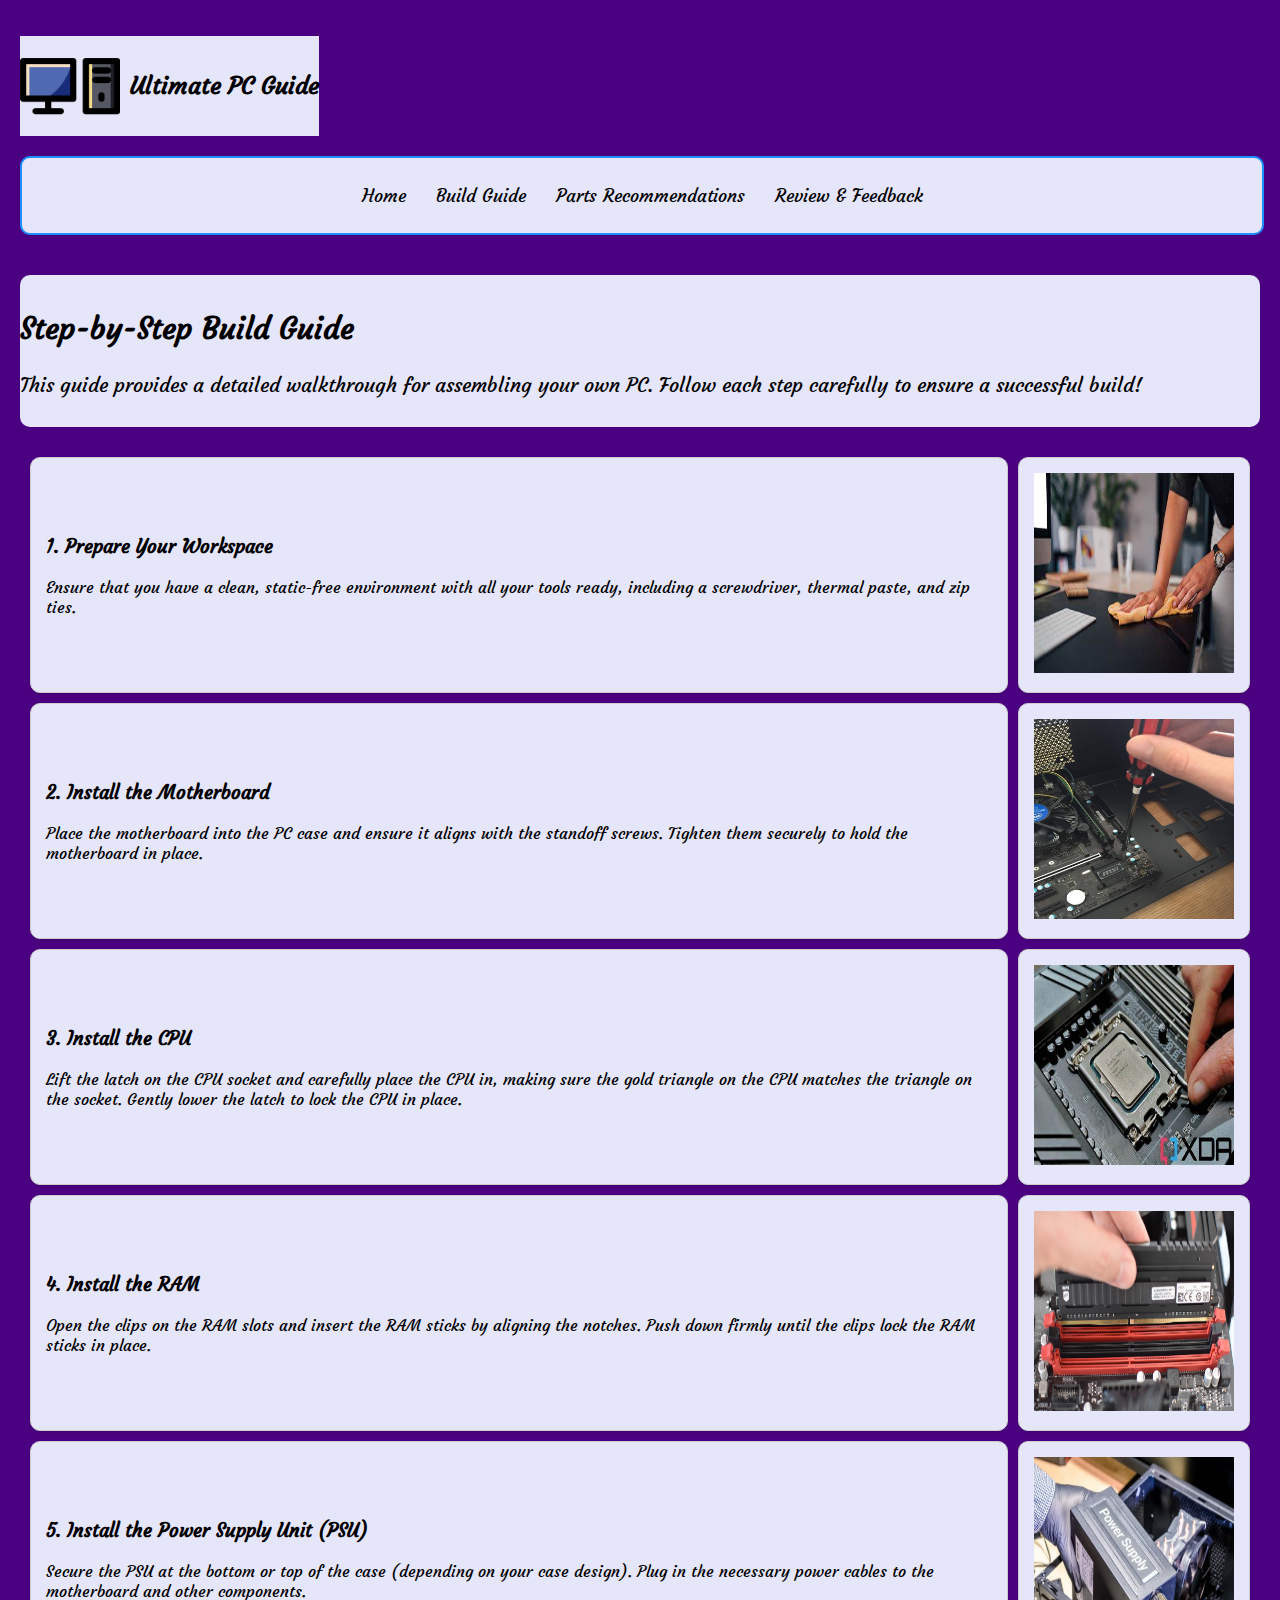
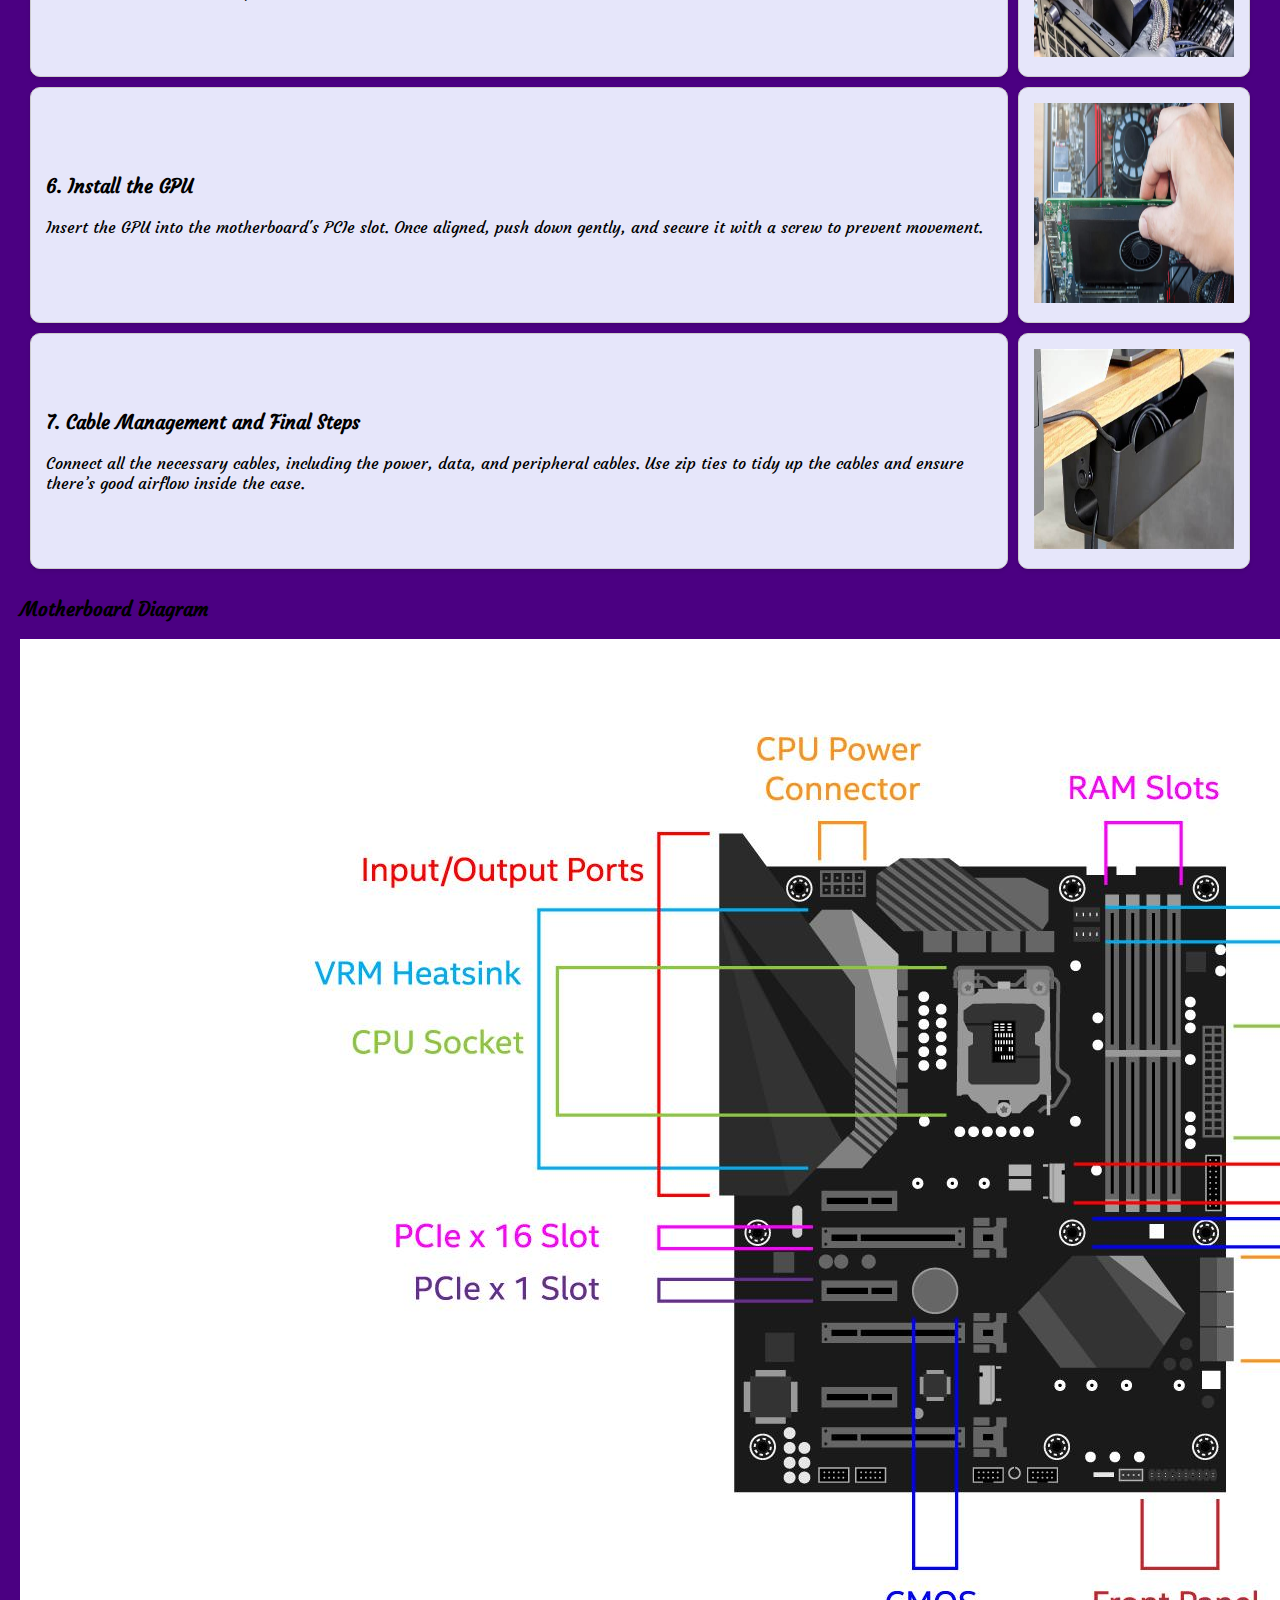
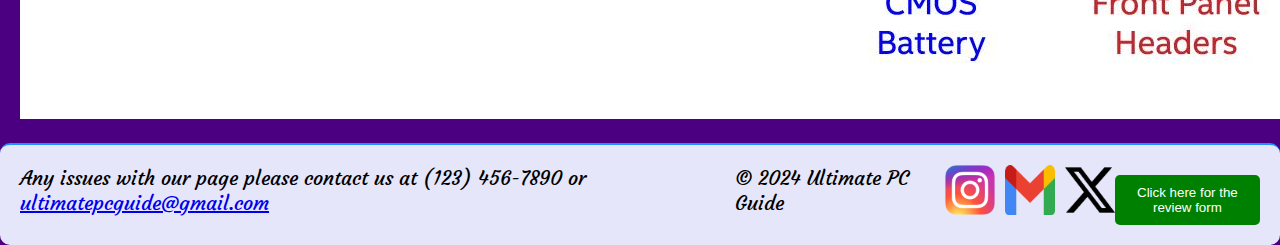
==== buildpage.html @ d40ea081 "Update buildpage.html" ====
<!DOCTYPE html>
<html lang="en">
<head>
<script async src="https://www.googletagmanager.com/gtag/js?id=G-6SJ4YSCD20"></script>
<script>
  window.dataLayer = window.dataLayer || [];
  function gtag(){dataLayer.push(arguments);}
  gtag('js', new Date());
  gtag('config', 'G-6SJ4YSCD20');
</script>
    <meta charset="UTF-8">
    <meta name="description" content=" PC Build Guide and Part Recommendation">
    <meta name="keywords" content="HTML, CSS, Javascript">
    <meta name="author" content="Xander Strickland">
    <meta name="viewport" content="width=device-width, initial-scale=1">
    <title>Build Guide - Ultimate PC Guide</title>
    <link rel="stylesheet" href="stylesheet.css">
    <link href="https://fonts.googleapis.com/css2?family=Courgette&display=swap" rel="stylesheet">
</head>
<body>
    <header>
        <h1><img src="websiteimages/logo2.png" alt="Ultimate PC Guide Logo" height="100" width="100" > Ultimate PC Guide</h1>
        <nav>
            <ul>
                <li><a href="index.html">Home</a></li>
                <li><a href="buildpage.html">Build Guide</a></li>
                <li><a href="partsPage.html">Parts Recommendations</a></li>
                <li><a href="feedback.html">Review & Feedback</a></li>
            </ul>
        </nav>
    </header>
    <main>
        <section>
          <div>
            <h2>Step-by-Step Build Guide</h2>
            <p>This guide provides a detailed walkthrough for assembling your own PC. Follow each step carefully to ensure a successful build!</p>
          </div>
            <table >
                <tbody>
                    <tr>
                        <td>
                            <h3>1. Prepare Your Workspace</h3>
                            <p>Ensure that you have a clean, static-free environment with all your tools ready, including a screwdriver, thermal paste, and zip ties.</p>
                        </td>
                        <td><img src="websiteimages/cleandesk.jpg" alt="Preparing Workspace" height="200" width="200"></td>
                    </tr>
                    <tr>
                        <td>
                            <h3>2. Install the Motherboard</h3>
                            <p>Place the motherboard into the PC case and ensure it aligns with the standoff screws. Tighten them securely to hold the motherboard in place.</p>
                        </td>
                        <td><img src="websiteimages/motherboard.jpg" alt="Installing Motherboard" height="200" width="200"></td>
                    </tr>
                    <tr>
                        <td>
                            <h3>3. Install the CPU</h3>
                            <p>Lift the latch on the CPU socket and carefully place the CPU in, making sure the gold triangle on the CPU matches the triangle on the socket. Gently lower the latch to lock the CPU in place.</p>
                        </td>
                        <td><img src="websiteimages/cpu.jpg" alt="Installing CPU" height="200" width="200"></td>
                    </tr>
                    <tr>
                        <td>
                            <h3>4. Install the RAM</h3>
                            <p>Open the clips on the RAM slots and insert the RAM sticks by aligning the notches. Push down firmly until the clips lock the RAM sticks in place.</p>
                        </td>
                        <td><img src="websiteimages/ram.jpg" alt="Installing RAM" height="200" width="200"></td>
                    </tr>
                    <tr>
                        <td>
                            <h3>5. Install the Power Supply Unit (PSU)</h3>
                            <p>Secure the PSU at the bottom or top of the case (depending on your case design). Plug in the necessary power cables to the motherboard and other components.</p>
                        </td>
                        <td><img src="websiteimages/powersupply.webp" alt="Installing PSU" height="200" width="200"></td>
                    </tr>
                    <tr>
                        <td>
                            <h3>6. Install the GPU</h3>
                            <p>Insert the GPU into the motherboard's PCIe slot. Once aligned, push down gently, and secure it with a screw to prevent movement.</p>
                        </td>
                        <td><img src="websiteimages/gpu.jpg" alt="Installing GPU" height="200" width="200"></td>
                    </tr>
                    <tr>
                        <td>
                            <h3>7. Cable Management and Final Steps</h3>
                            <p>Connect all the necessary cables, including the power, data, and peripheral cables. Use zip ties to tidy up the cables and ensure there’s good airflow inside the case.</p>
                        </td>
                        <td><img src="websiteimages/cablemanagement.jpg" alt="Cable Management" height="200" width="200"></td>
                    </tr>
                </tbody>
            </table>
            <h3 class="diagram-title">Motherboard Diagram</h3>
            <img src="websiteimages/motherboarddiagram.jpeg" alt="Motherboard Diagram">
        </section>
    </main>
    <footer>
        <div class="footer-text">
            <p>Any issues with our page please contact us at (123) 456-7890 or <a href="mailto:ultimatepcguide@gmail.com">ultimatepcguide@gmail.com</a></p>
            <p>&copy; 2024 Ultimate PC Guide</p>
        </div>
        <div class="footer-images">
            <img src="websiteimages/insta.png" alt="Instagram Logo" height="50" width="50">
            <img src="websiteimages/mail.png" alt="Email Logo" height="50" width="50">
            <img src="websiteimages/x.png" alt="Other Logo" height="50" width="50">
            <button>Click here for the review form</button> <!-- Button under images -->
    </footer>      
</body>
</html>
---- stylesheet.css ----
/* Global Styles */
body {
    background-color: #4B0082; /* Dark purple background */
    font-family: 'Courgette', cursive; /* Change font to Courgette */
    margin: 0;
    padding: 0;
    color: #000000; /* Text color set to blue */
}
/* Header Styles */
header {
    display: flex;
    flex-direction: column; /* Stacks logo/title and nav bar vertically */
    align-items: flex-start; /* Aligns the logo and title to the top-left */
    border-radius: 10px;
    padding: 20px;
}

header h1 {
    display: flex;
    background-color: #E6E6FA; /* Lavender background */
    align-items: center; /* Vertically aligns the logo and title */
    font-size: 24px;
    color: #000000; /* Blue text */
    margin-bottom: 10px; /* Space between title and nav */
}
header img {
    margin-right: 10px; /* Space between logo and title text */
}
/* Navigation Bar Styles */
nav {
    width: 100%; /* Full width */
    background-color: #E6E6FA; /* Lavender background */
    border: 2px solid #1E90FF; /* Blue border */
    border-radius: 10px; /* Rounded corners */
    padding: 10px 0; /* Padding inside the box */
    margin-top: 10px; /* Space between the title and nav */
}
nav ul {
    display: flex;
    justify-content: center; /* Centers the nav items */
    list-style-type: none; /* Removes bullet points */
    padding: 0;
}
nav ul li {
    margin: 0 15px; /* Space between each item */
}
nav ul li a {
    text-decoration: none;
    color: #000000; /* Blue text */
    font-size: 18px;
}
nav ul li a:hover {
    color: #ffffff; /* Change text color on hover */
}
/* Main Section Styles */
main {
    padding: 20px;
}
main div {
    background-color: #E6E6FA; /* Lavender background for headings and paragraphs */
    color: #000000; /* Blue text color for headings and paragraphs */
    border-radius: 10px; /* Rounded corners */
    padding: 10px 0; /* Padding for content */
    font-size: 20px; /* Font size for h2 elements */
}
/* Table Styles */
table {
    width: 100%;
    border-collapse: separate;
    border-spacing: 10px;
    margin-top: 20px;
}
table th, table td {
    background-color: #E6E6FA; /* Lavender background */
    border-radius: 10px;
    padding: 15px;
    border: 1px solid #ccc;
    color: #000000;
    text-align: left;
    box-shadow: 0 2px 4px rgba(0, 0, 0, 0.1);
}
/* Footer Styles */
footer {
    display: flex;
    justify-content: space-between; /* Space between text and images */
    align-items: flex-start; /* Align items at the top */
    background-color: #E6E6FA; /* Lavender background */
    border-radius: 10px;
    padding: 20px;
    border-top: 2px solid #1E90FF; /* Blue border */
    position: relative;
}
footer div {
    display: flex;
    flex-direction: row; /* Stack text and button vertically */
}
footer p {
    margin: 0;
    color: #000000;
    font-size: 20px;
}
/* Footer button */
footer button {
    margin-top: 10px; /* Space between text and button */
    padding: 10px;
    background-color: #008000;
    color: white;
    border: none;
    border-radius: 5px;
    cursor: pointer;
}
footer button:hover {
    background-color: #006400; /* Darker blue on hover */
}
footer img {
    margin-left: 10px;
}
footer .footer-content {
    flex-grow: 1;
}
/* Feedback Form Styles */
form {
    background-color: #E6E6FA;
    border: 1px solid #ccc;
    padding: 20px;
    border-radius: 5px;
    box-shadow: 0 0 10px rgba(0, 0, 0, 0.1);
}
#feedback {
    font-style: italic;
    color: #000000;
}
.success {
    color: green;
}
.error {
    color: red;
}
/* Box Model Example */
.box {
    width: 300px;
    height: 150px;
    margin: 20px;
    padding: 10px;
    border: 1px solid #ccc;
    background-color: #E6E6FA;
}
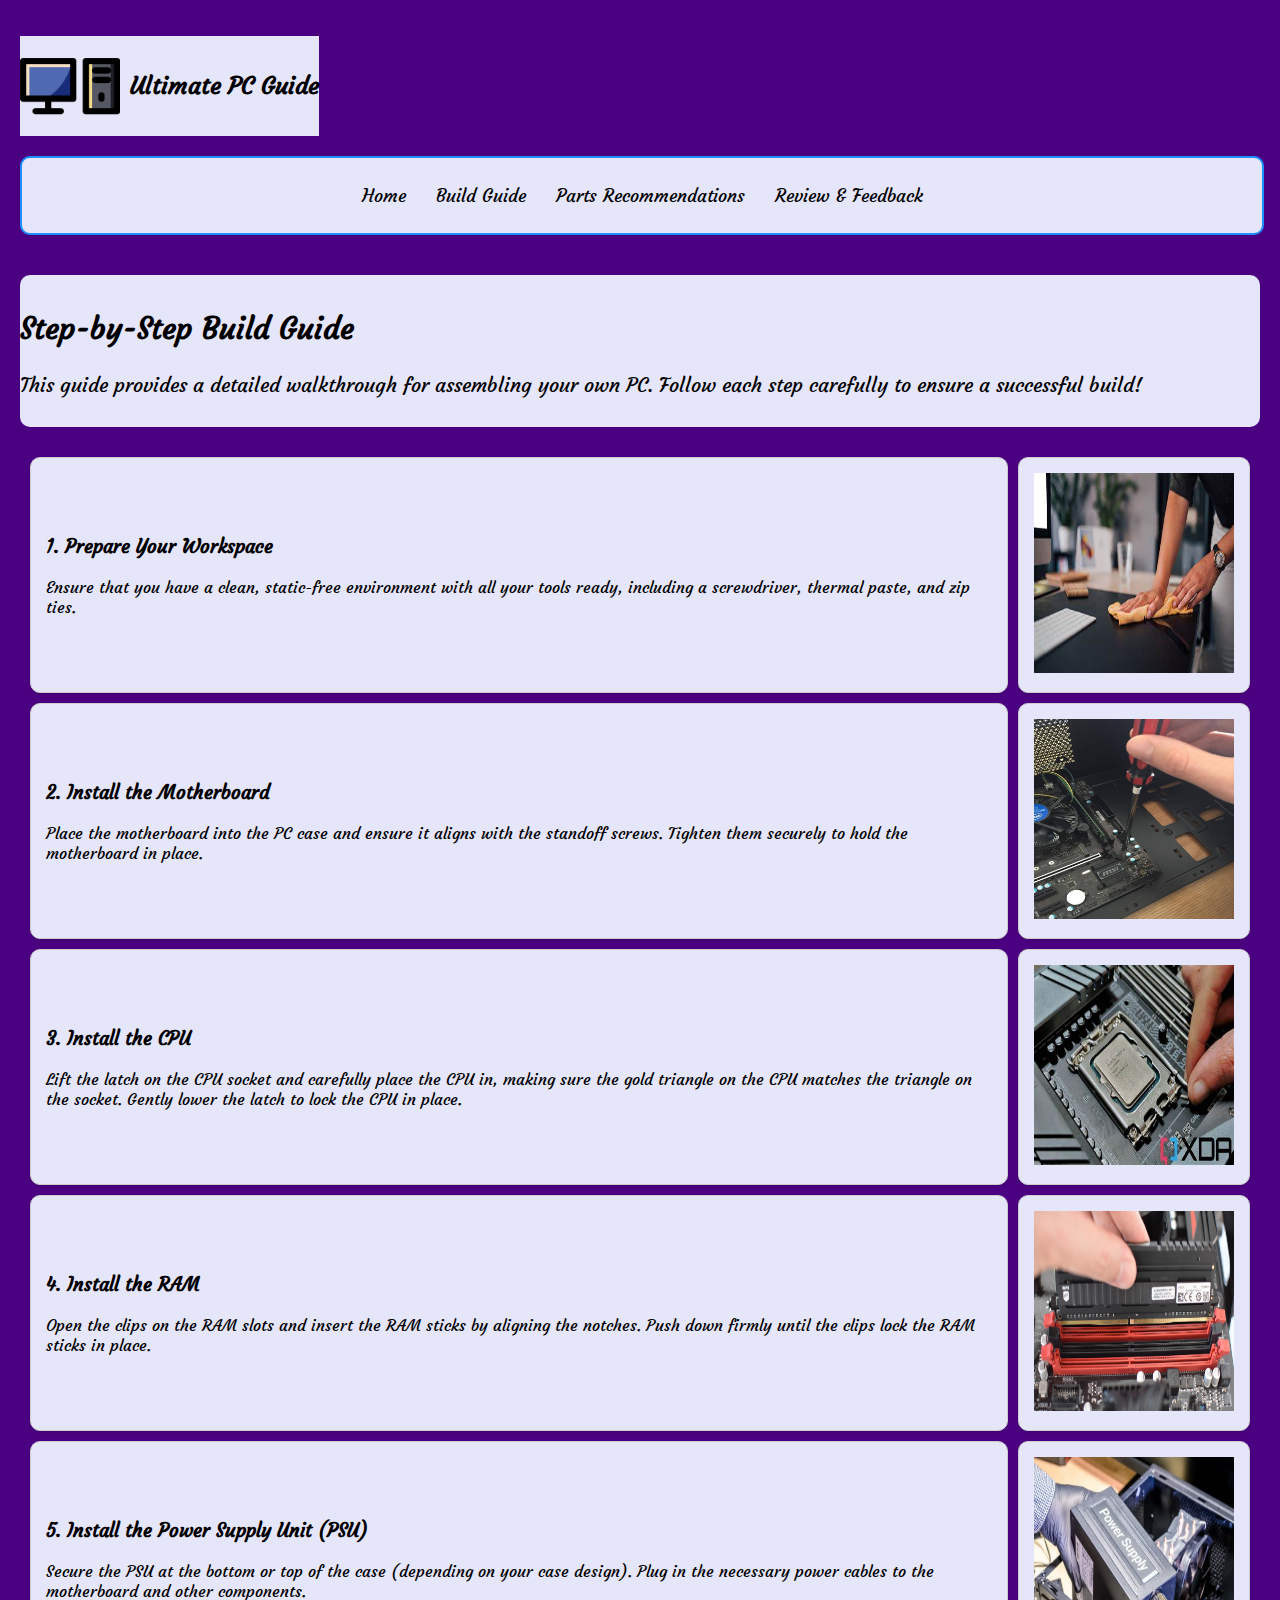
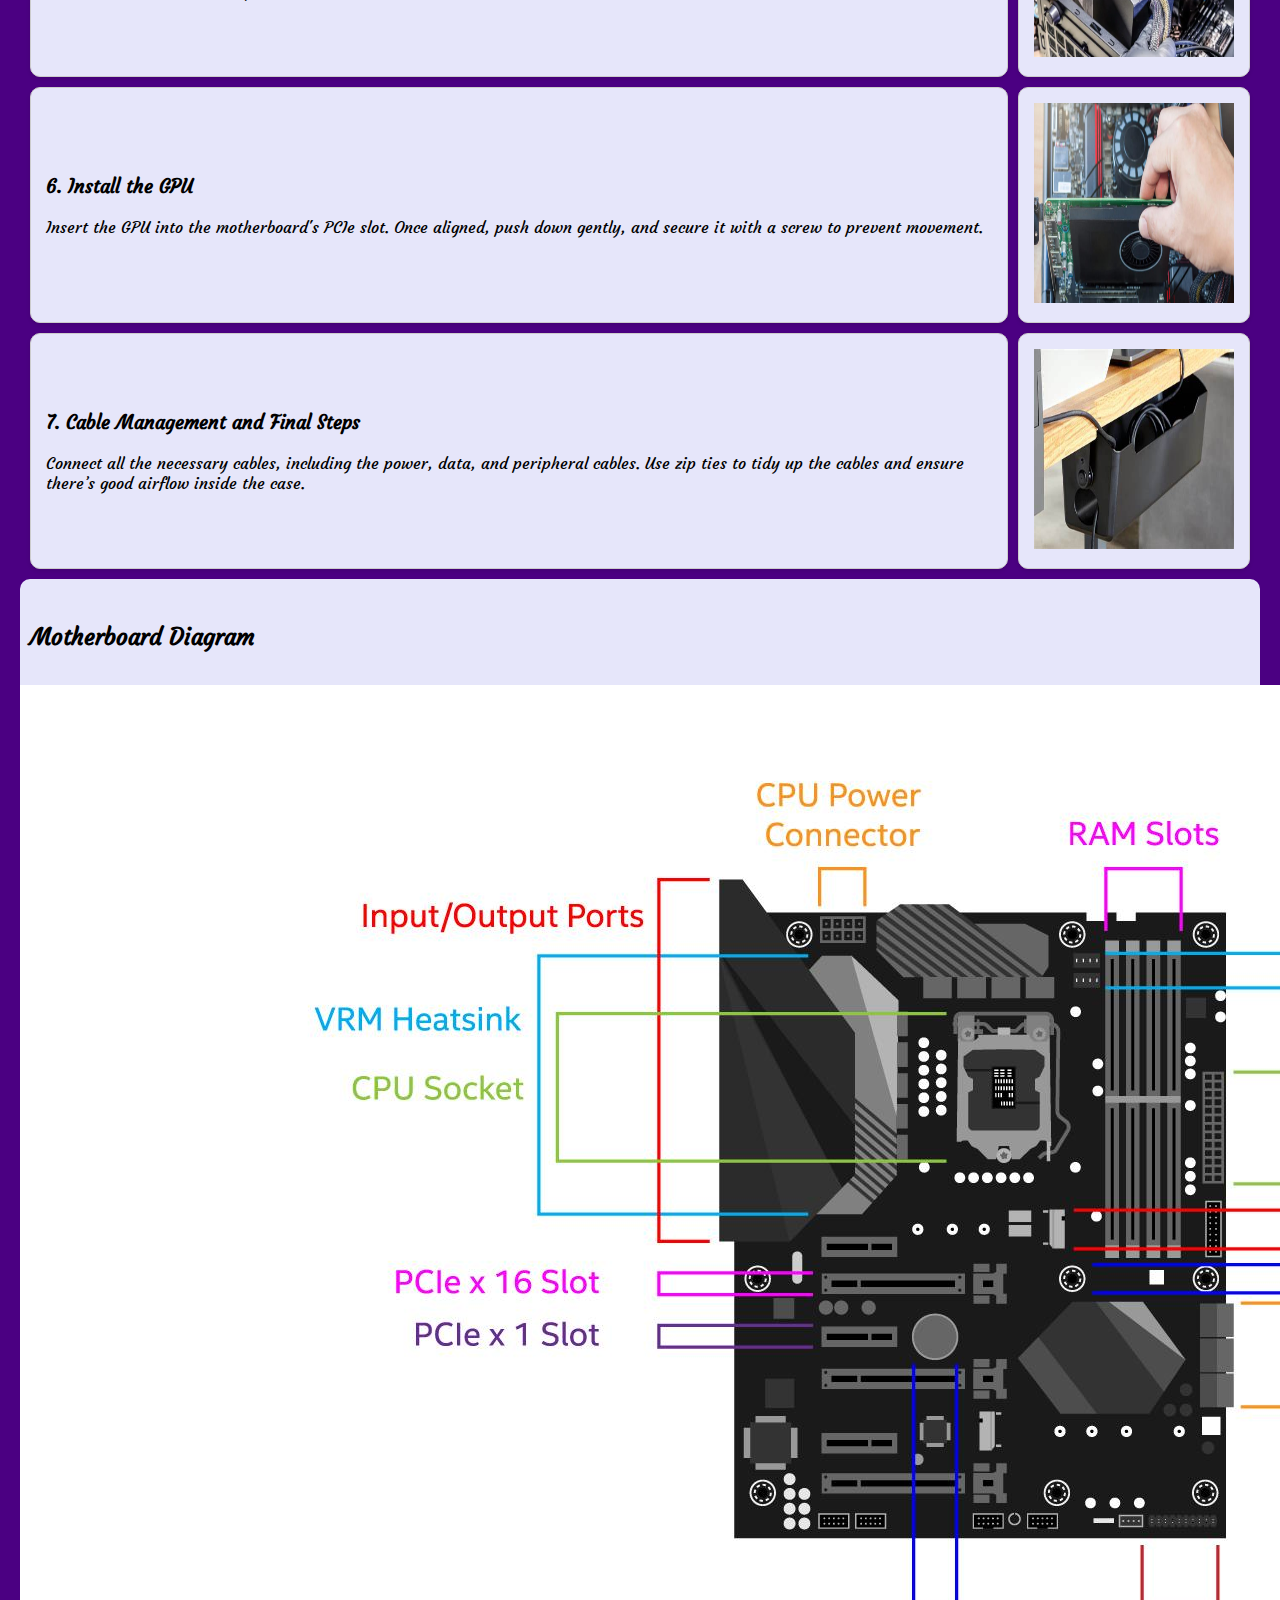
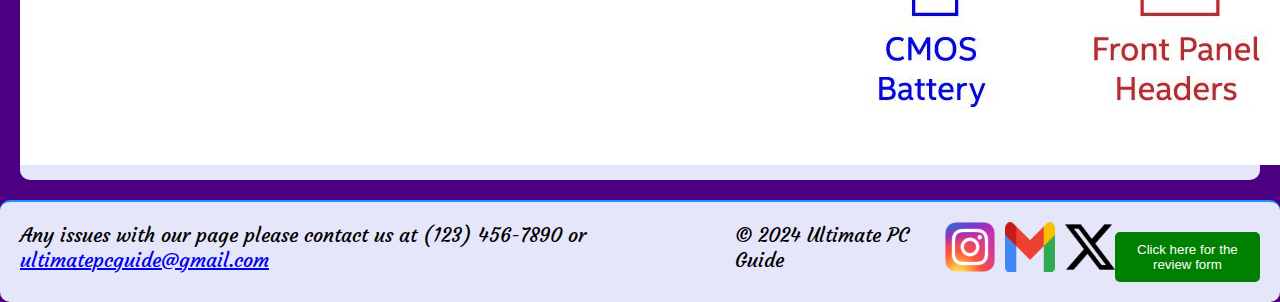
==== commit 2cf64fbd: "Update buildpage.html" ====
--- a/buildpage.html
+++ b/buildpage.html
@@ -1,15 +1,15 @@
 <!DOCTYPE html>
 <html lang="en">
 <head>
-<script async src="https://www.googletagmanager.com/gtag/js?id=G-6SJ4YSCD20"></script>
-<script>
-  window.dataLayer = window.dataLayer || [];
-  function gtag(){dataLayer.push(arguments);}
-  gtag('js', new Date());
-  gtag('config', 'G-6SJ4YSCD20');
-</script>
+    <script async src="https://www.googletagmanager.com/gtag/js?id=G-6SJ4YSCD20"></script>
+    <script>
+        window.dataLayer = window.dataLayer || [];
+        function gtag(){dataLayer.push(arguments);}
+        gtag('js', new Date());
+        gtag('config', 'G-6SJ4YSCD20');
+    </script>
     <meta charset="UTF-8">
-    <meta name="description" content=" PC Build Guide and Part Recommendation">
+    <meta name="description" content="PC Build Guide and Part Recommendation">
     <meta name="keywords" content="HTML, CSS, Javascript">
     <meta name="author" content="Xander Strickland">
     <meta name="viewport" content="width=device-width, initial-scale=1">
@@ -19,7 +19,7 @@
 </head>
 <body>
     <header>
-        <h1><img src="websiteimages/logo2.png" alt="Ultimate PC Guide Logo" height="100" width="100" > Ultimate PC Guide</h1>
+        <h1><img src="websiteimages/logo2.png" alt="Ultimate PC Guide Logo" height="100" width="100"> Ultimate PC Guide</h1>
         <nav>
             <ul>
                 <li><a href="index.html">Home</a></li>
@@ -31,11 +31,11 @@
     </header>
     <main>
         <section>
-          <div>
-            <h2>Step-by-Step Build Guide</h2>
-            <p>This guide provides a detailed walkthrough for assembling your own PC. Follow each step carefully to ensure a successful build!</p>
-          </div>
-            <table >
+            <div>
+                <h2>Step-by-Step Build Guide</h2>
+                <p>This guide provides a detailed walkthrough for assembling your own PC. Follow each step carefully to ensure a successful build!</p>
+            </div>
+            <table>
                 <tbody>
                     <tr>
                         <td>
@@ -88,8 +88,10 @@
                     </tr>
                 </tbody>
             </table>
-            <h3 class="diagram-title">Motherboard Diagram</h3>
-            <img src="websiteimages/motherboarddiagram.jpeg" alt="Motherboard Diagram">
+            <div>
+                <h3 class="diagram-title">Motherboard Diagram</h3>
+                <img src="websiteimages/motherboarddiagram.jpeg" alt="Motherboard Diagram">
+            </div>
         </section>
     </main>
     <footer>
@@ -101,7 +103,8 @@
             <img src="websiteimages/insta.png" alt="Instagram Logo" height="50" width="50">
             <img src="websiteimages/mail.png" alt="Email Logo" height="50" width="50">
             <img src="websiteimages/x.png" alt="Other Logo" height="50" width="50">
-            <button>Click here for the review form</button> <!-- Button under images -->
+            <button>Click here for the review form</button>
+        </div>
     </footer>      
 </body>
 </html>
--- a/stylesheet.css
+++ b/stylesheet.css
@@ -6,6 +6,7 @@
     padding: 0;
     color: #000000; /* Text color set to blue */
 }
+
 /* Header Styles */
 header {
     display: flex;
@@ -23,9 +24,11 @@
     color: #000000; /* Blue text */
     margin-bottom: 10px; /* Space between title and nav */
 }
+
 header img {
     margin-right: 10px; /* Space between logo and title text */
 }
+
 /* Navigation Bar Styles */
 nav {
     width: 100%; /* Full width */
@@ -35,27 +38,33 @@
     padding: 10px 0; /* Padding inside the box */
     margin-top: 10px; /* Space between the title and nav */
 }
+
 nav ul {
     display: flex;
     justify-content: center; /* Centers the nav items */
     list-style-type: none; /* Removes bullet points */
     padding: 0;
 }
+
 nav ul li {
     margin: 0 15px; /* Space between each item */
 }
+
 nav ul li a {
     text-decoration: none;
     color: #000000; /* Blue text */
     font-size: 18px;
 }
+
 nav ul li a:hover {
     color: #ffffff; /* Change text color on hover */
 }
+
 /* Main Section Styles */
 main {
     padding: 20px;
 }
+
 main div {
     background-color: #E6E6FA; /* Lavender background for headings and paragraphs */
     color: #000000; /* Blue text color for headings and paragraphs */
@@ -63,6 +72,7 @@
     padding: 10px 0; /* Padding for content */
     font-size: 20px; /* Font size for h2 elements */
 }
+
 /* Table Styles */
 table {
     width: 100%;
@@ -70,6 +80,7 @@
     border-spacing: 10px;
     margin-top: 20px;
 }
+
 table th, table td {
     background-color: #E6E6FA; /* Lavender background */
     border-radius: 10px;
@@ -79,6 +90,7 @@
     text-align: left;
     box-shadow: 0 2px 4px rgba(0, 0, 0, 0.1);
 }
+
 /* Footer Styles */
 footer {
     display: flex;
@@ -90,15 +102,18 @@
     border-top: 2px solid #1E90FF; /* Blue border */
     position: relative;
 }
+
 footer div {
     display: flex;
     flex-direction: row; /* Stack text and button vertically */
 }
+
 footer p {
     margin: 0;
     color: #000000;
     font-size: 20px;
 }
+
 /* Footer button */
 footer button {
     margin-top: 10px; /* Space between text and button */
@@ -109,15 +124,19 @@
     border-radius: 5px;
     cursor: pointer;
 }
+
 footer button:hover {
     background-color: #006400; /* Darker blue on hover */
 }
+
 footer img {
     margin-left: 10px;
 }
+
 footer .footer-content {
     flex-grow: 1;
 }
+
 /* Feedback Form Styles */
 form {
     background-color: #E6E6FA;
@@ -126,16 +145,20 @@
     border-radius: 5px;
     box-shadow: 0 0 10px rgba(0, 0, 0, 0.1);
 }
+
 #feedback {
     font-style: italic;
     color: #000000;
 }
+
 .success {
     color: green;
 }
+
 .error {
     color: red;
 }
+
 /* Box Model Example */
 .box {
     width: 300px;
@@ -145,3 +168,10 @@
     border: 1px solid #ccc;
     background-color: #E6E6FA;
 }
+
+/* Specific styles for the Motherboard Diagram heading */
+.diagram-title {
+    background-color: #E6E6FA; /* Lavender background */
+    padding: 10px; /* Optional: Add padding for better spacing */
+    border-radius: 5px; /* Optional: Rounded corners */
+}
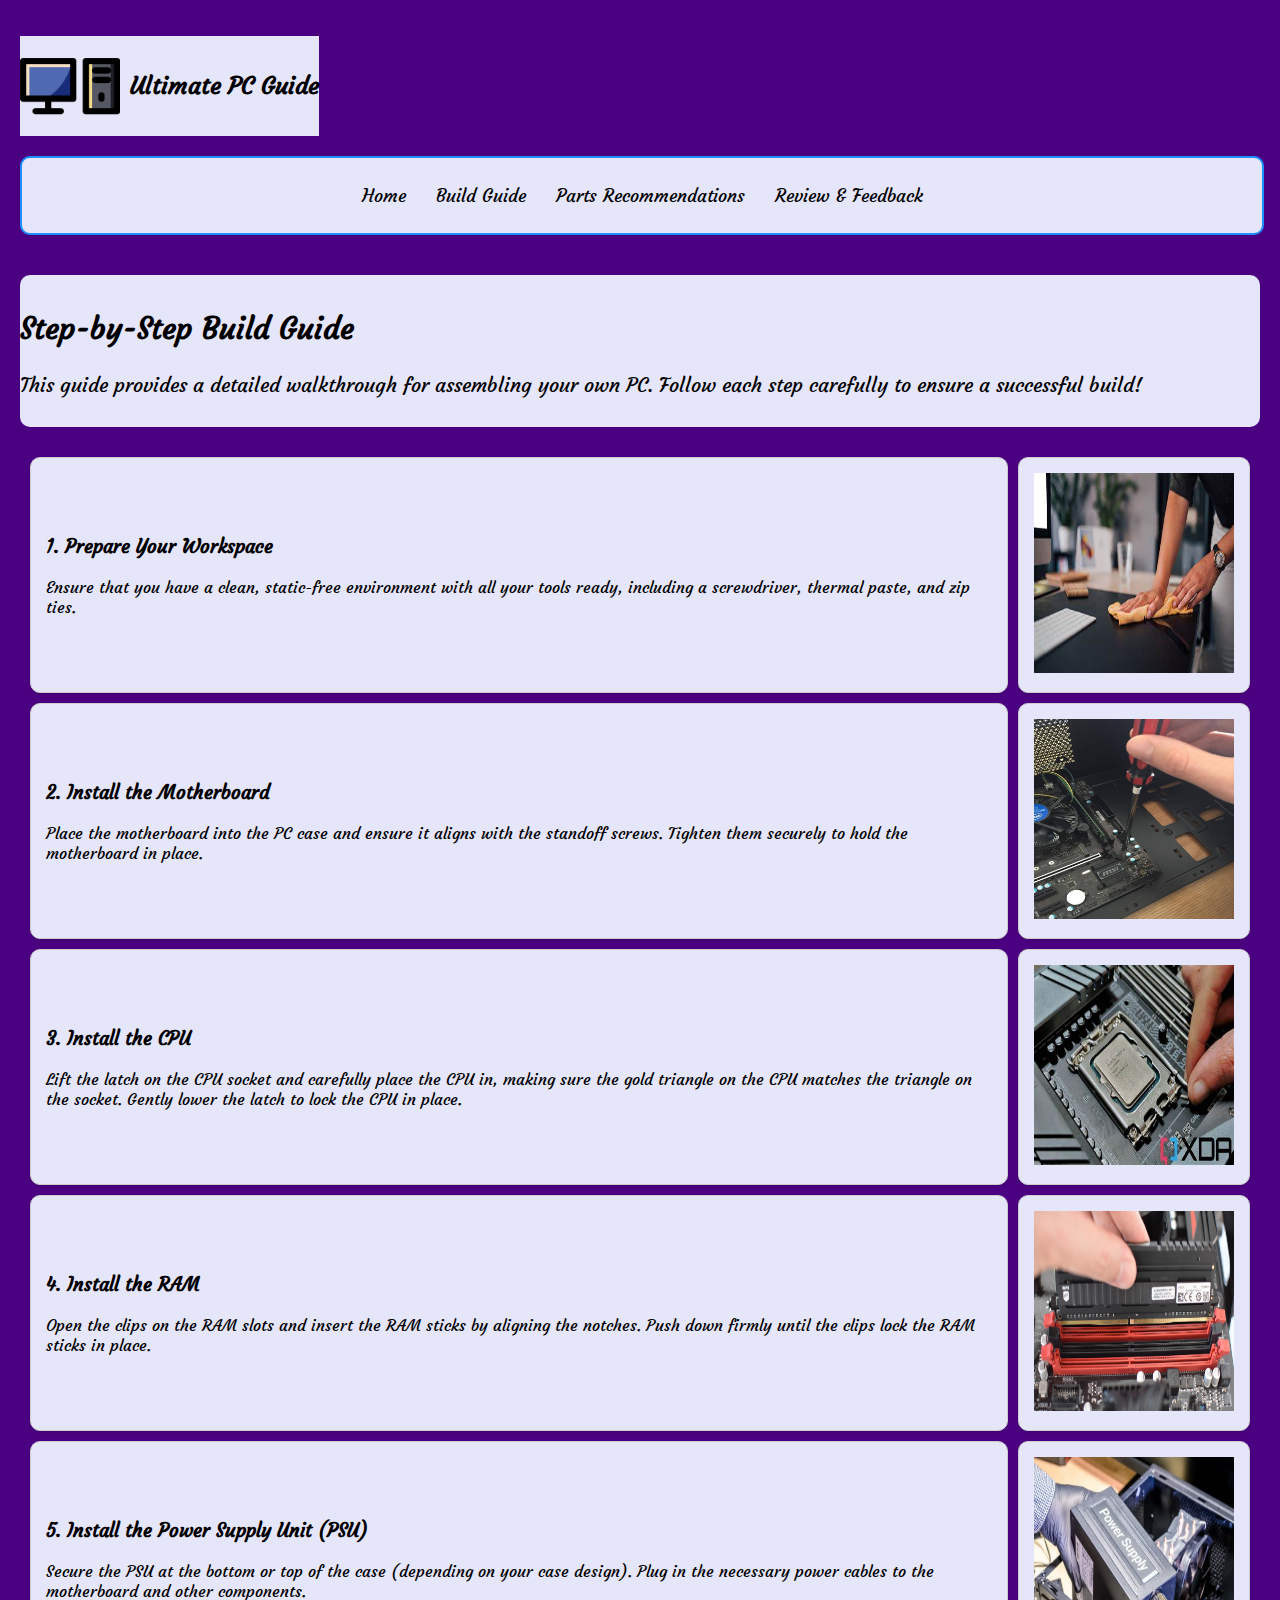
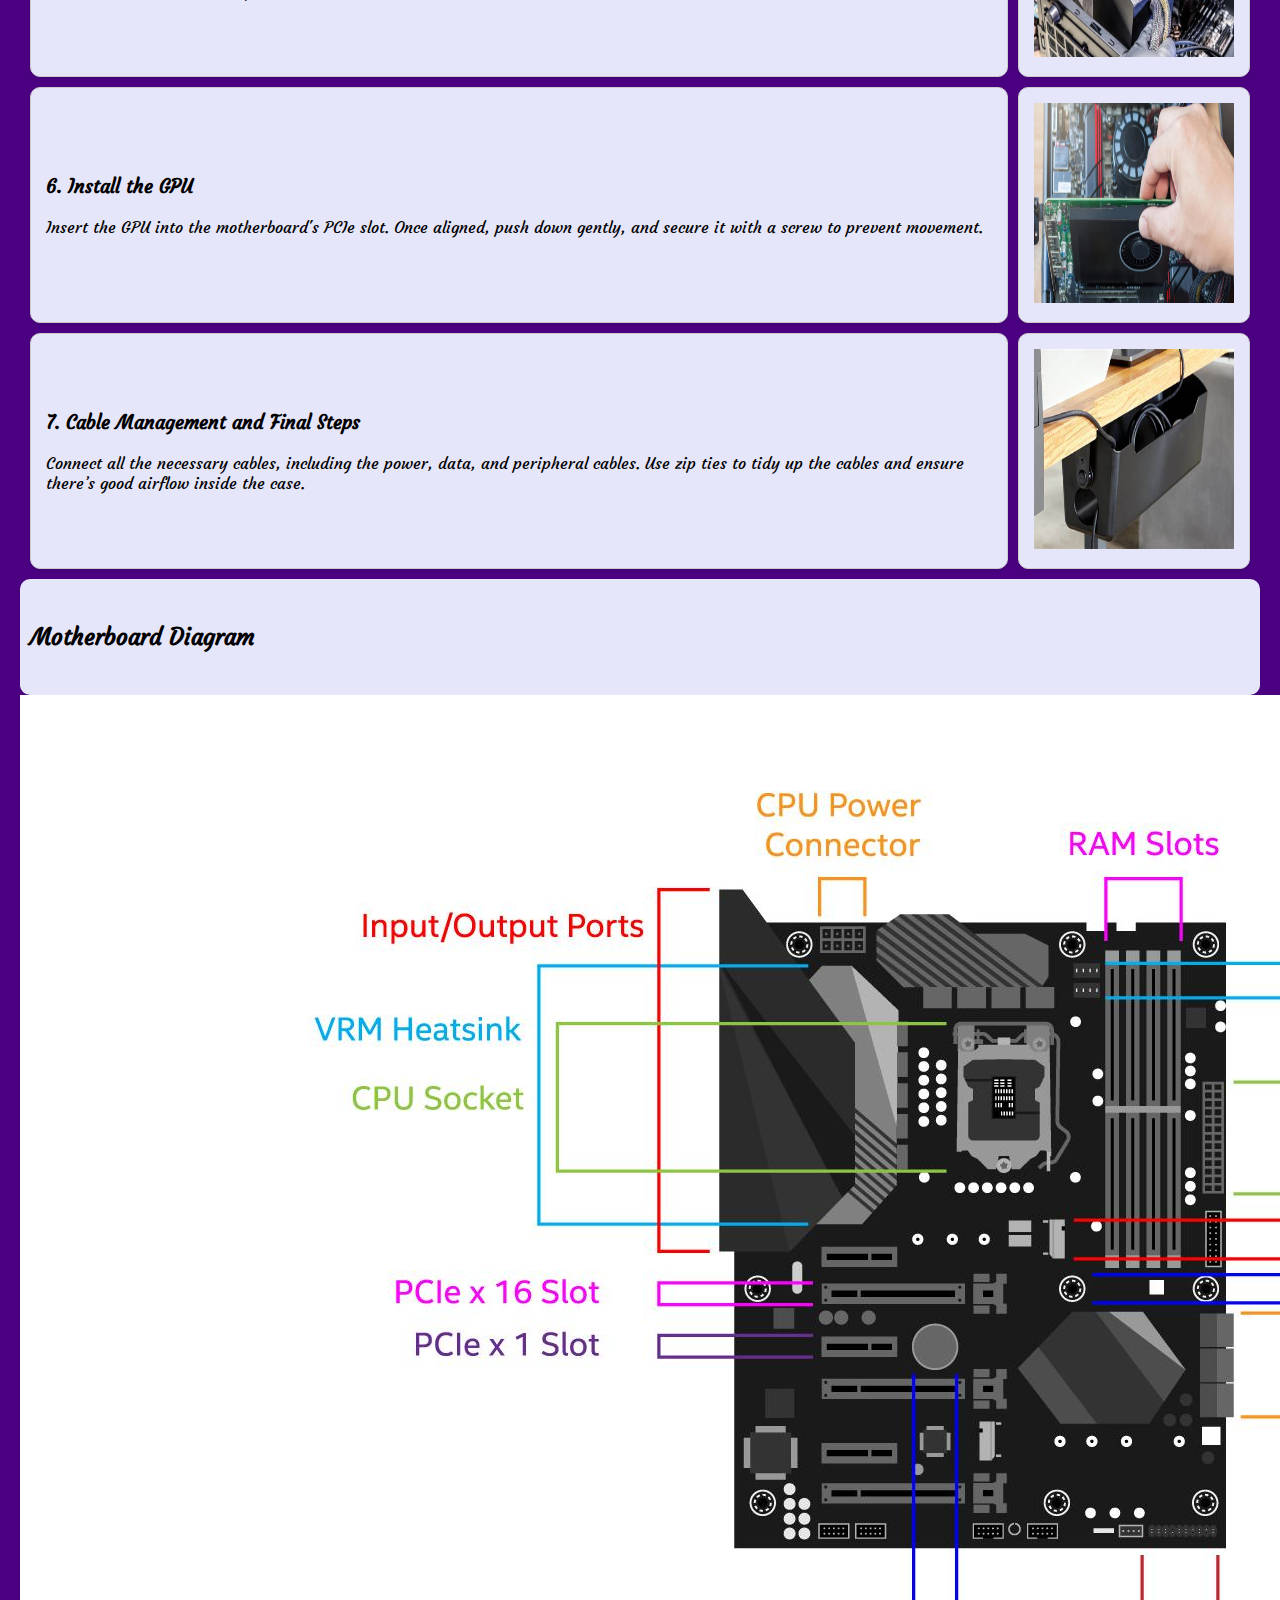
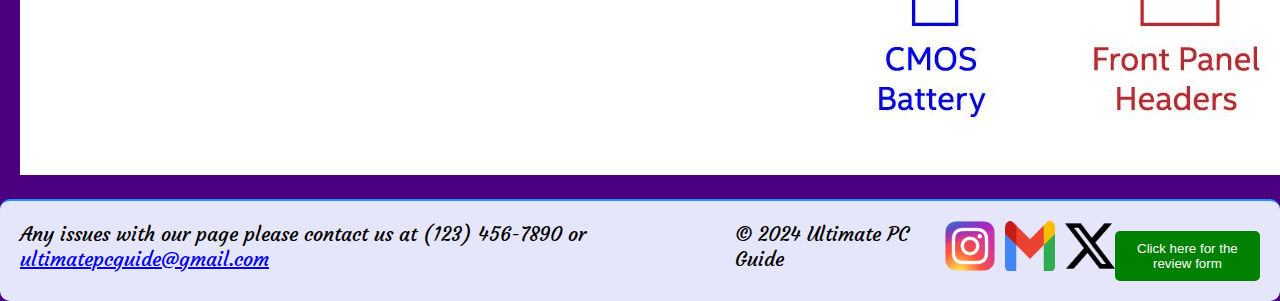
==== commit 7650689c: "Update buildpage.html" ====
--- a/buildpage.html
+++ b/buildpage.html
@@ -90,8 +90,8 @@
             </table>
             <div>
                 <h3 class="diagram-title">Motherboard Diagram</h3>
+            </div>
                 <img src="websiteimages/motherboarddiagram.jpeg" alt="Motherboard Diagram">
-            </div>
         </section>
     </main>
     <footer>
--- a/stylesheet.css
+++ b/stylesheet.css
@@ -169,9 +169,8 @@
     background-color: #E6E6FA;
 }
 
-/* Specific styles for the Motherboard Diagram heading */
 .diagram-title {
     background-color: #E6E6FA; /* Lavender background */
-    padding: 10px; /* Optional: Add padding for better spacing */
-    border-radius: 5px; /* Optional: Rounded corners */
+    padding: 10px; /* Add padding for better spacing */
+    border-radius: 5px; /* Rounded corners */
 }
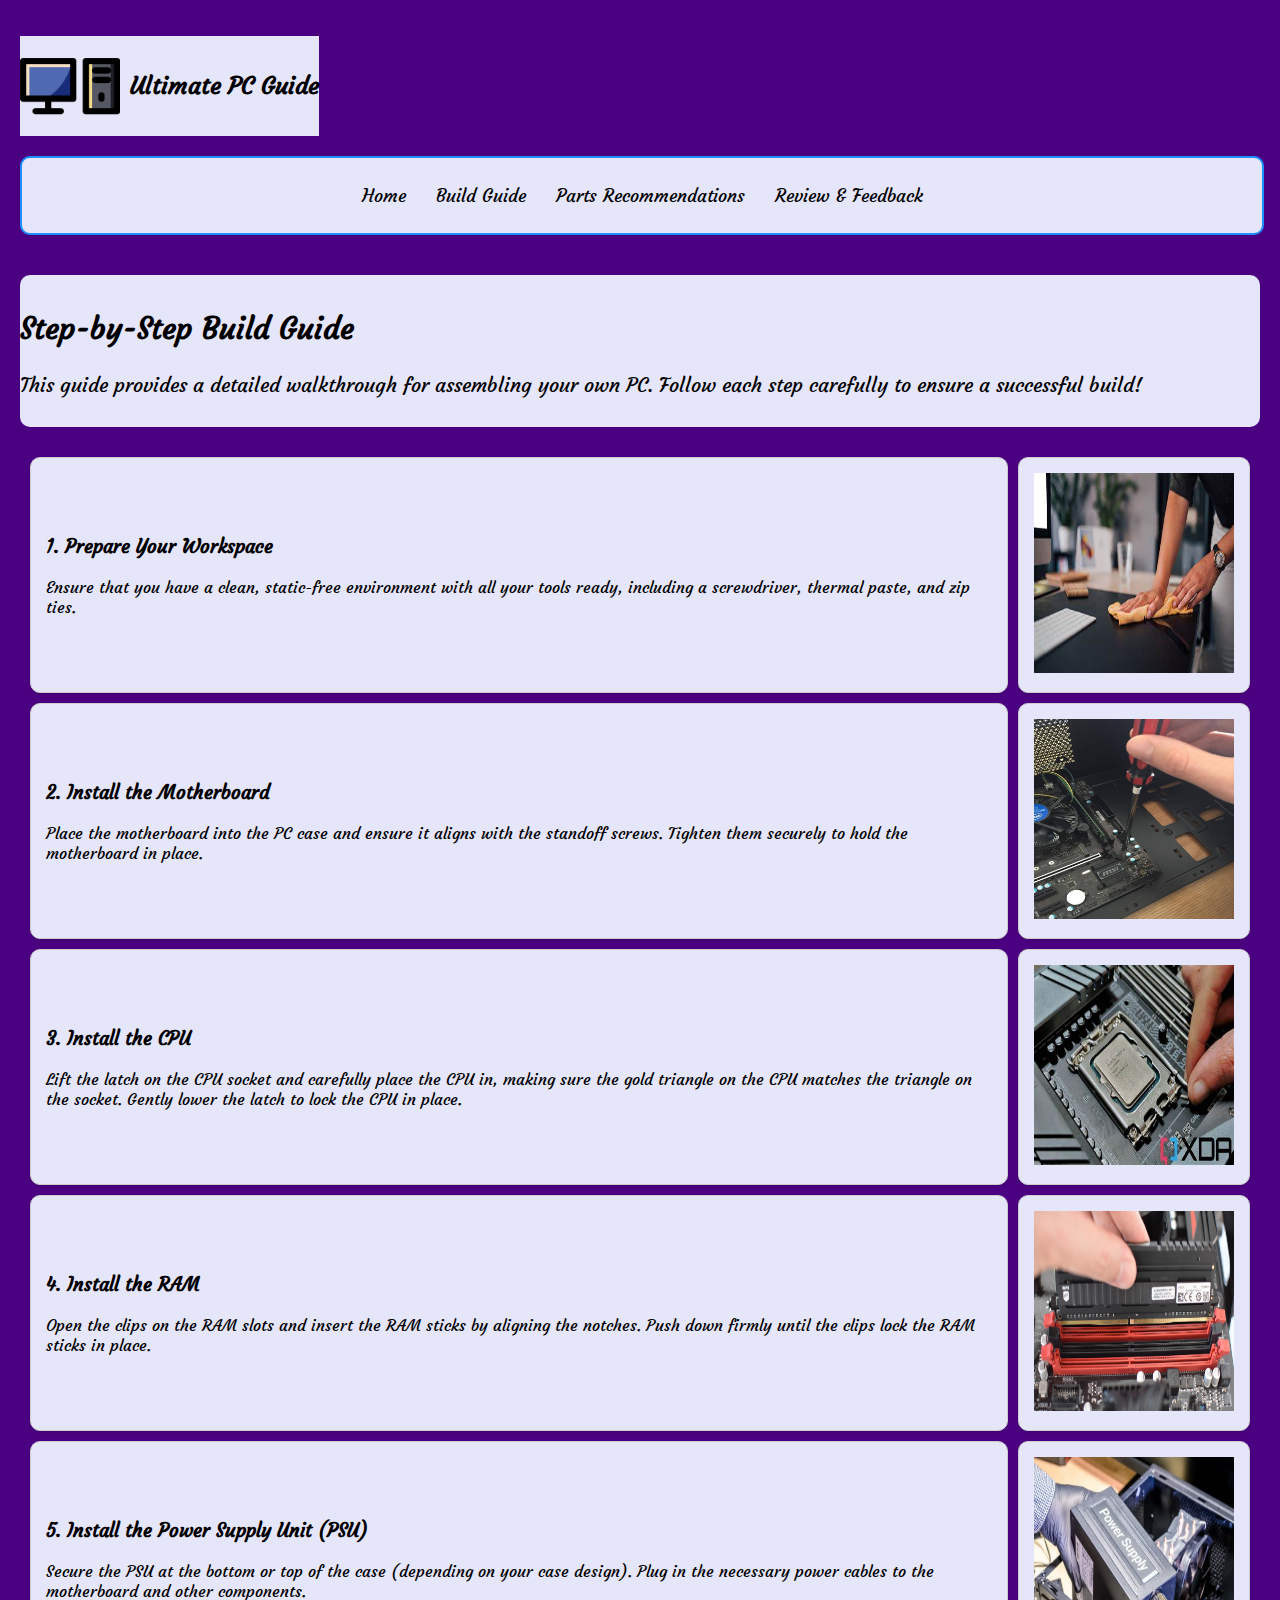
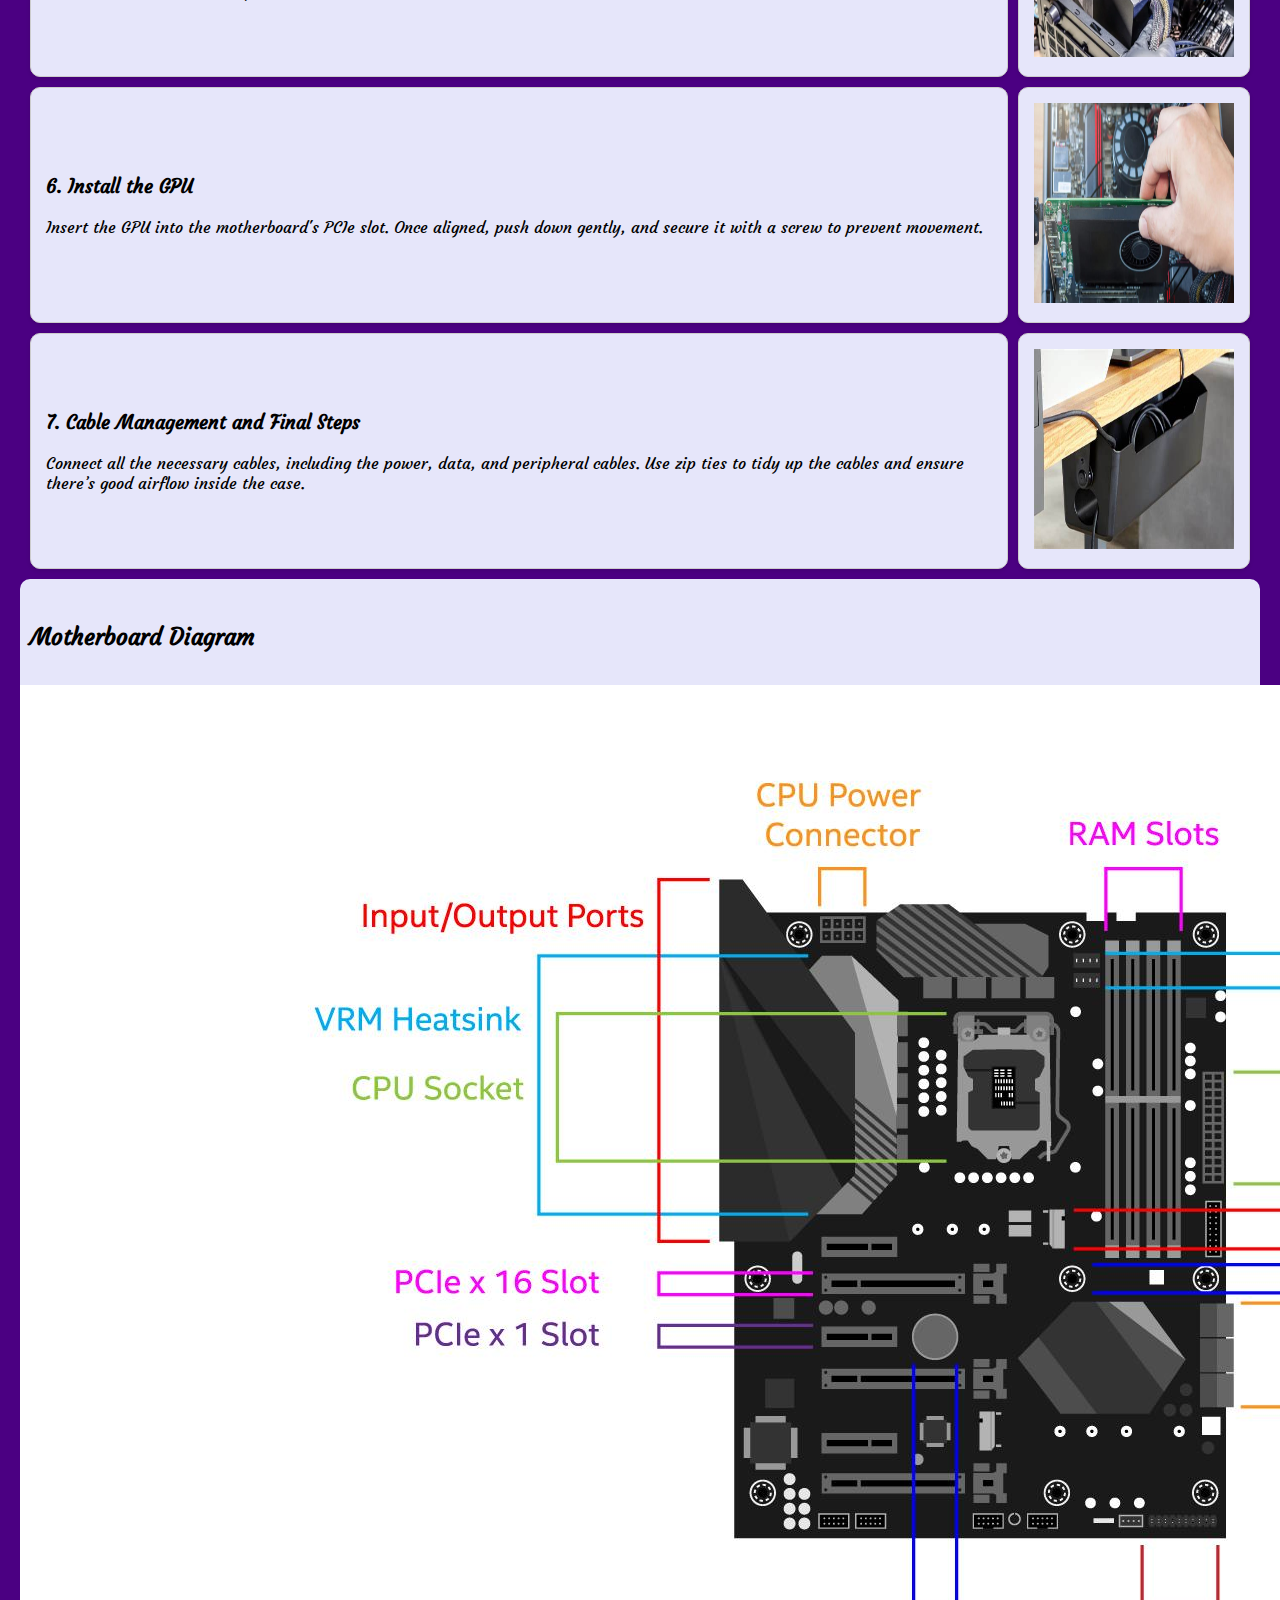
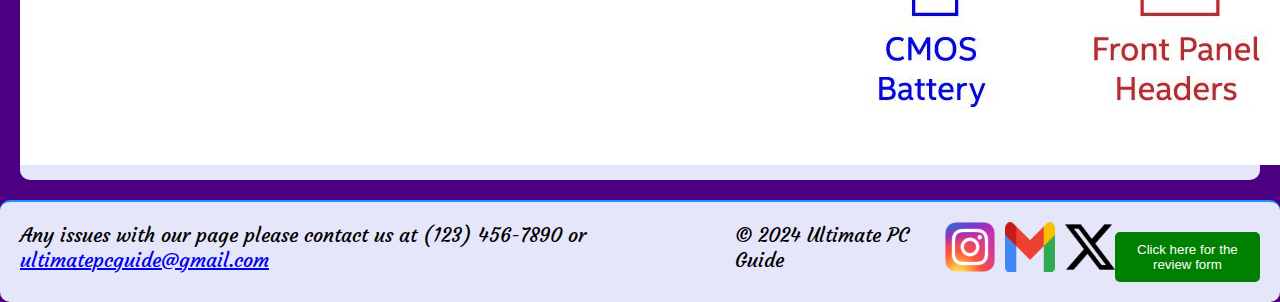
==== commit b93b89c5: "Update buildpage.html" ====
--- a/buildpage.html
+++ b/buildpage.html
@@ -90,8 +90,8 @@
             </table>
             <div>
                 <h3 class="diagram-title">Motherboard Diagram</h3>
+                <img src="websiteimages/motherboarddiagram.jpeg" alt="Motherboard Diagram">
             </div>
-                <img src="websiteimages/motherboarddiagram.jpeg" alt="Motherboard Diagram">
         </section>
     </main>
     <footer>
--- a/stylesheet.css
+++ b/stylesheet.css
@@ -71,6 +71,11 @@
     border-radius: 10px; /* Rounded corners */
     padding: 10px 0; /* Padding for content */
     font-size: 20px; /* Font size for h2 elements */
+}
+.full-screen-img {
+    width: 100vw;  /* Full viewport width */
+    height: 100vh; /* Full viewport height */
+    padding: 10px 0;
 }
 
 /* Table Styles */
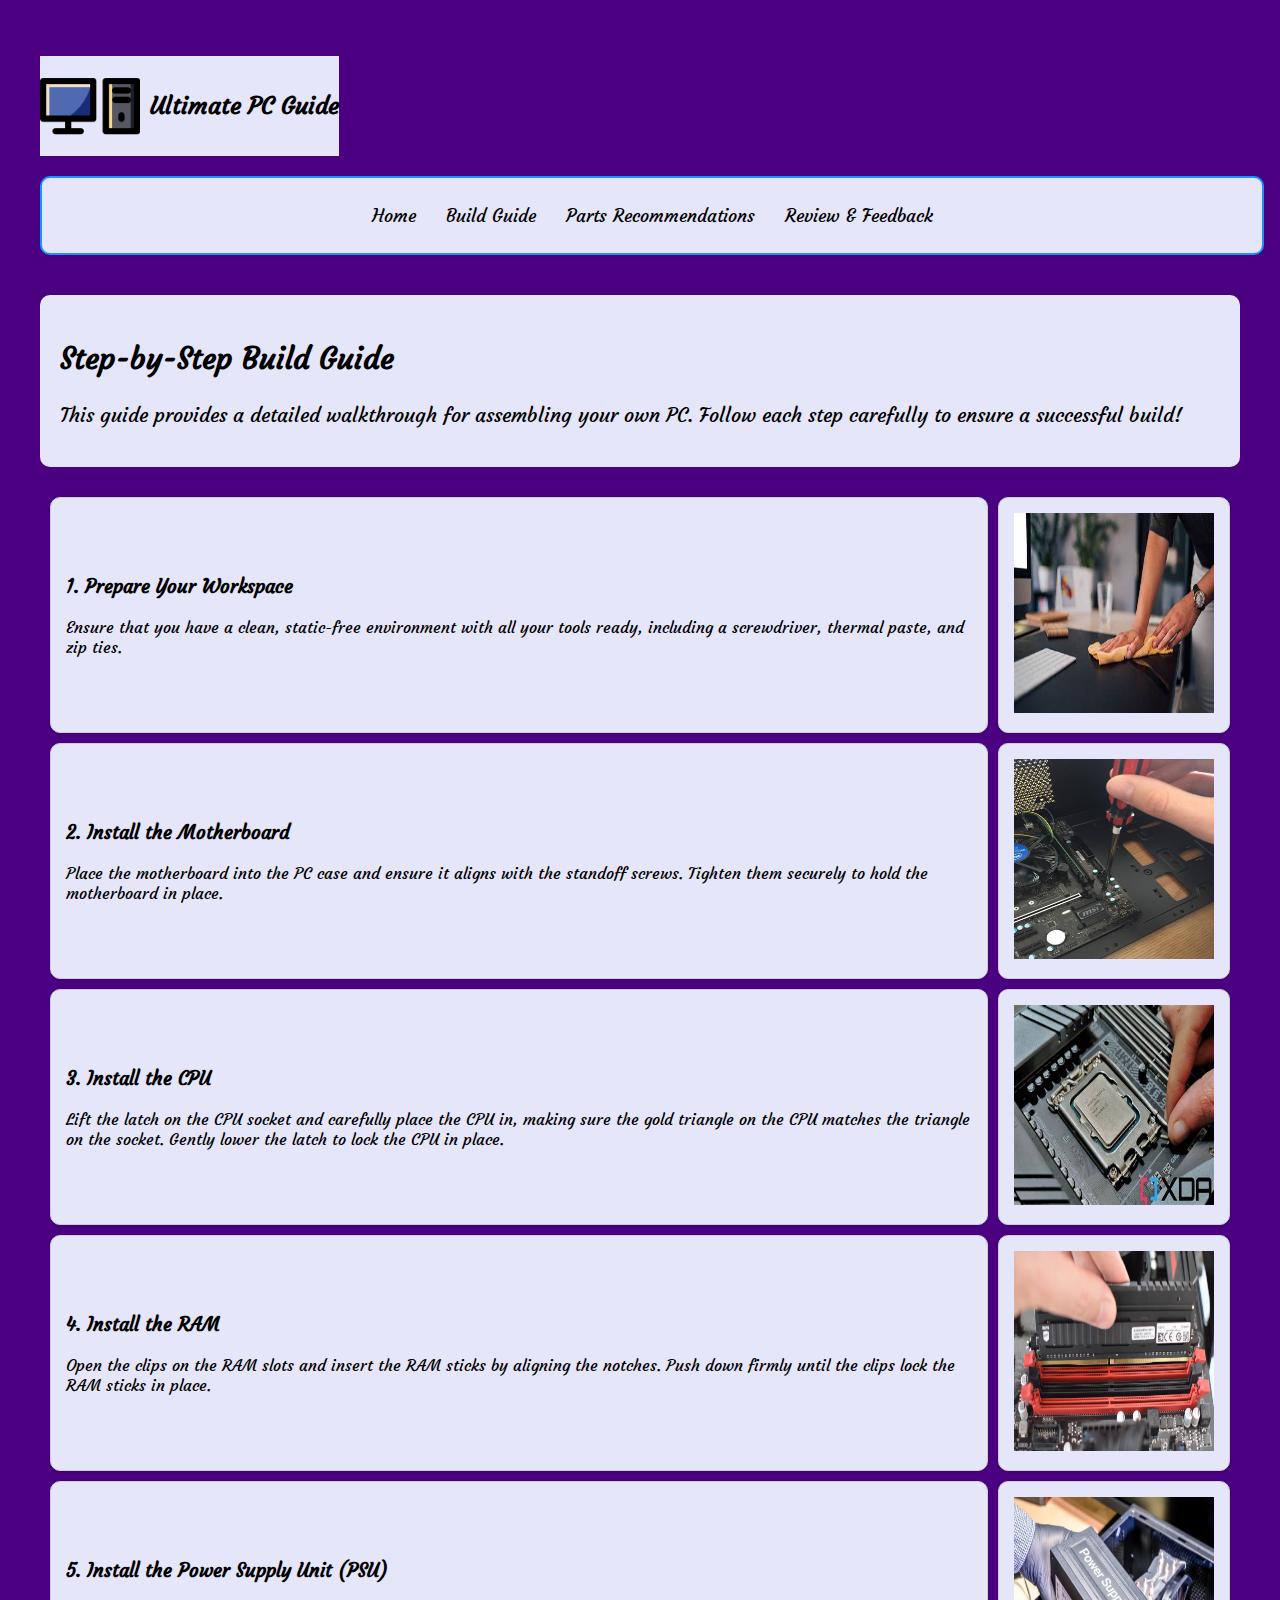
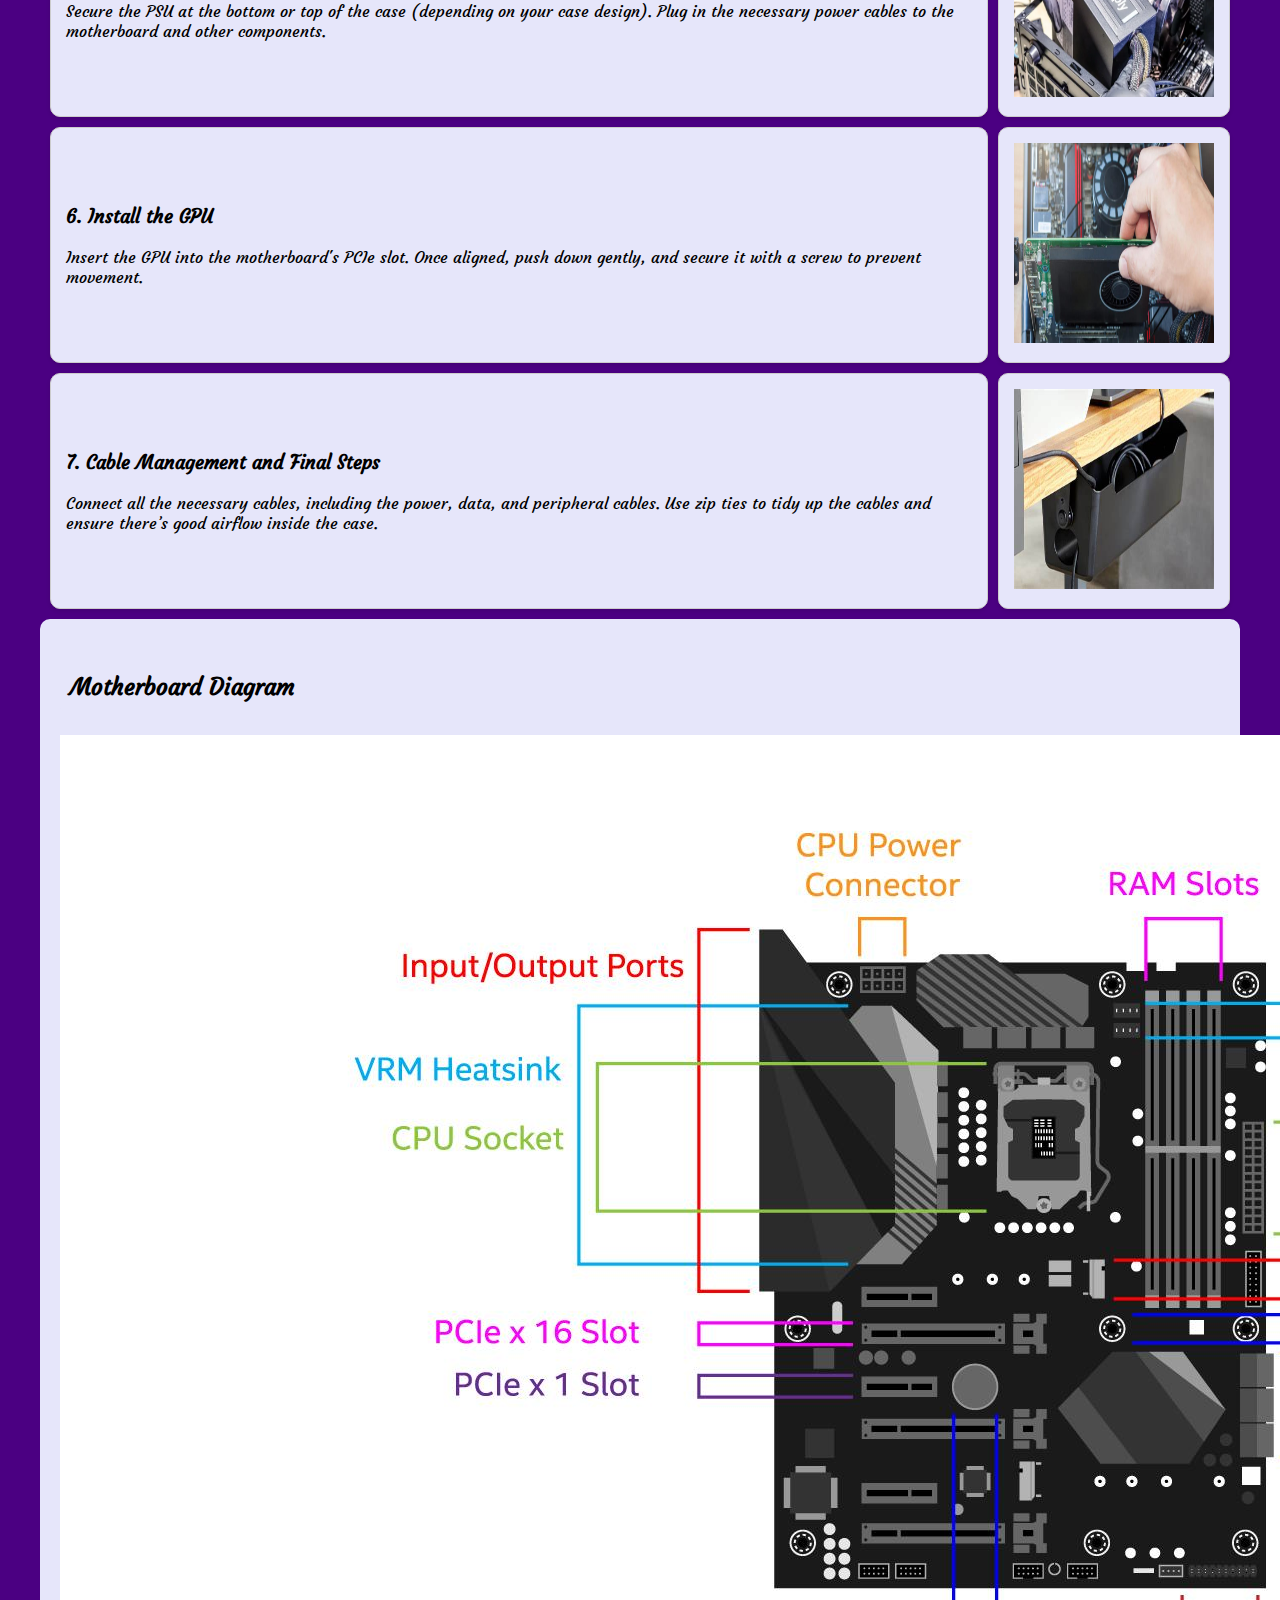
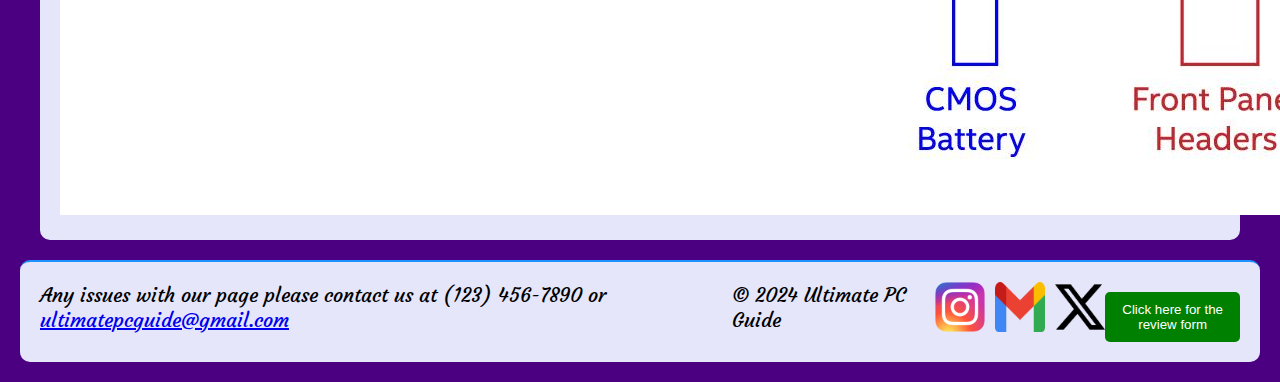
==== commit 7a7d79ed: "Update buildpage.html" ====
--- a/buildpage.html
+++ b/buildpage.html
@@ -88,8 +88,8 @@
                     </tr>
                 </tbody>
             </table>
-            <div>
-                <h3 class="diagram-title">Motherboard Diagram</h3>
+            <div class="diagram-container">
+                <h3 class="motherboard">Motherboard Diagram</h3>
                 <img src="websiteimages/motherboarddiagram.jpeg" alt="Motherboard Diagram">
             </div>
         </section>
--- a/stylesheet.css
+++ b/stylesheet.css
@@ -3,8 +3,8 @@
     background-color: #4B0082; /* Dark purple background */
     font-family: 'Courgette', cursive; /* Change font to Courgette */
     margin: 0;
-    padding: 0;
-    color: #000000; /* Text color set to blue */
+    padding: 20px; /* Consistent padding for the body */
+    color: #000000; /* Black text */
 }
 
 /* Header Styles */
@@ -13,7 +13,7 @@
     flex-direction: column; /* Stacks logo/title and nav bar vertically */
     align-items: flex-start; /* Aligns the logo and title to the top-left */
     border-radius: 10px;
-    padding: 20px;
+    padding: 20px; /* Consistent padding */
 }
 
 header h1 {
@@ -21,7 +21,7 @@
     background-color: #E6E6FA; /* Lavender background */
     align-items: center; /* Vertically aligns the logo and title */
     font-size: 24px;
-    color: #000000; /* Blue text */
+    color: #000000; /* Black text */
     margin-bottom: 10px; /* Space between title and nav */
 }
 
@@ -35,7 +35,7 @@
     background-color: #E6E6FA; /* Lavender background */
     border: 2px solid #1E90FF; /* Blue border */
     border-radius: 10px; /* Rounded corners */
-    padding: 10px 0; /* Padding inside the box */
+    padding: 10px; /* Consistent padding */
     margin-top: 10px; /* Space between the title and nav */
 }
 
@@ -52,7 +52,7 @@
 
 nav ul li a {
     text-decoration: none;
-    color: #000000; /* Blue text */
+    color: #000000; /* Black text */
     font-size: 18px;
 }
 
@@ -62,20 +62,15 @@
 
 /* Main Section Styles */
 main {
-    padding: 20px;
+    padding: 20px; /* Consistent padding */
 }
 
 main div {
     background-color: #E6E6FA; /* Lavender background for headings and paragraphs */
-    color: #000000; /* Blue text color for headings and paragraphs */
+    color: #000000; /* Black text color for headings and paragraphs */
     border-radius: 10px; /* Rounded corners */
-    padding: 10px 0; /* Padding for content */
+    padding: 20px; /* Consistent padding */
     font-size: 20px; /* Font size for h2 elements */
-}
-.full-screen-img {
-    width: 100vw;  /* Full viewport width */
-    height: 100vh; /* Full viewport height */
-    padding: 10px 0;
 }
 
 /* Table Styles */
@@ -89,9 +84,9 @@
 table th, table td {
     background-color: #E6E6FA; /* Lavender background */
     border-radius: 10px;
-    padding: 15px;
+    padding: 15px; /* Consistent padding */
     border: 1px solid #ccc;
-    color: #000000;
+    color: #000000; /* Black text */
     text-align: left;
     box-shadow: 0 2px 4px rgba(0, 0, 0, 0.1);
 }
@@ -103,7 +98,7 @@
     align-items: flex-start; /* Align items at the top */
     background-color: #E6E6FA; /* Lavender background */
     border-radius: 10px;
-    padding: 20px;
+    padding: 20px; /* Consistent padding */
     border-top: 2px solid #1E90FF; /* Blue border */
     position: relative;
 }
@@ -115,15 +110,15 @@
 
 footer p {
     margin: 0;
-    color: #000000;
+    color: #000000; /* Black text */
     font-size: 20px;
 }
 
 /* Footer button */
 footer button {
     margin-top: 10px; /* Space between text and button */
-    padding: 10px;
-    background-color: #008000;
+    padding: 10px; /* Consistent padding */
+    background-color: #008000; /* Green background */
     color: white;
     border: none;
     border-radius: 5px;
@@ -131,7 +126,7 @@
 }
 
 footer button:hover {
-    background-color: #006400; /* Darker blue on hover */
+    background-color: #006400; /* Darker green on hover */
 }
 
 footer img {
@@ -144,16 +139,16 @@
 
 /* Feedback Form Styles */
 form {
-    background-color: #E6E6FA;
+    background-color: #E6E6FA; /* Lavender background */
     border: 1px solid #ccc;
-    padding: 20px;
+    padding: 20px; /* Consistent padding */
     border-radius: 5px;
     box-shadow: 0 0 10px rgba(0, 0, 0, 0.1);
 }
 
 #feedback {
     font-style: italic;
-    color: #000000;
+    color: #000000; /* Black text */
 }
 
 .success {
@@ -169,13 +164,13 @@
     width: 300px;
     height: 150px;
     margin: 20px;
-    padding: 10px;
+    padding: 20px; /* Consistent padding */
     border: 1px solid #ccc;
-    background-color: #E6E6FA;
+    background-color: #E6E6FA; /* Lavender background */
 }
 
-.diagram-title {
+.motherboard {
     background-color: #E6E6FA; /* Lavender background */
-    padding: 10px; /* Add padding for better spacing */
+    padding: 10px; /* Consistent padding */
     border-radius: 5px; /* Rounded corners */
 }
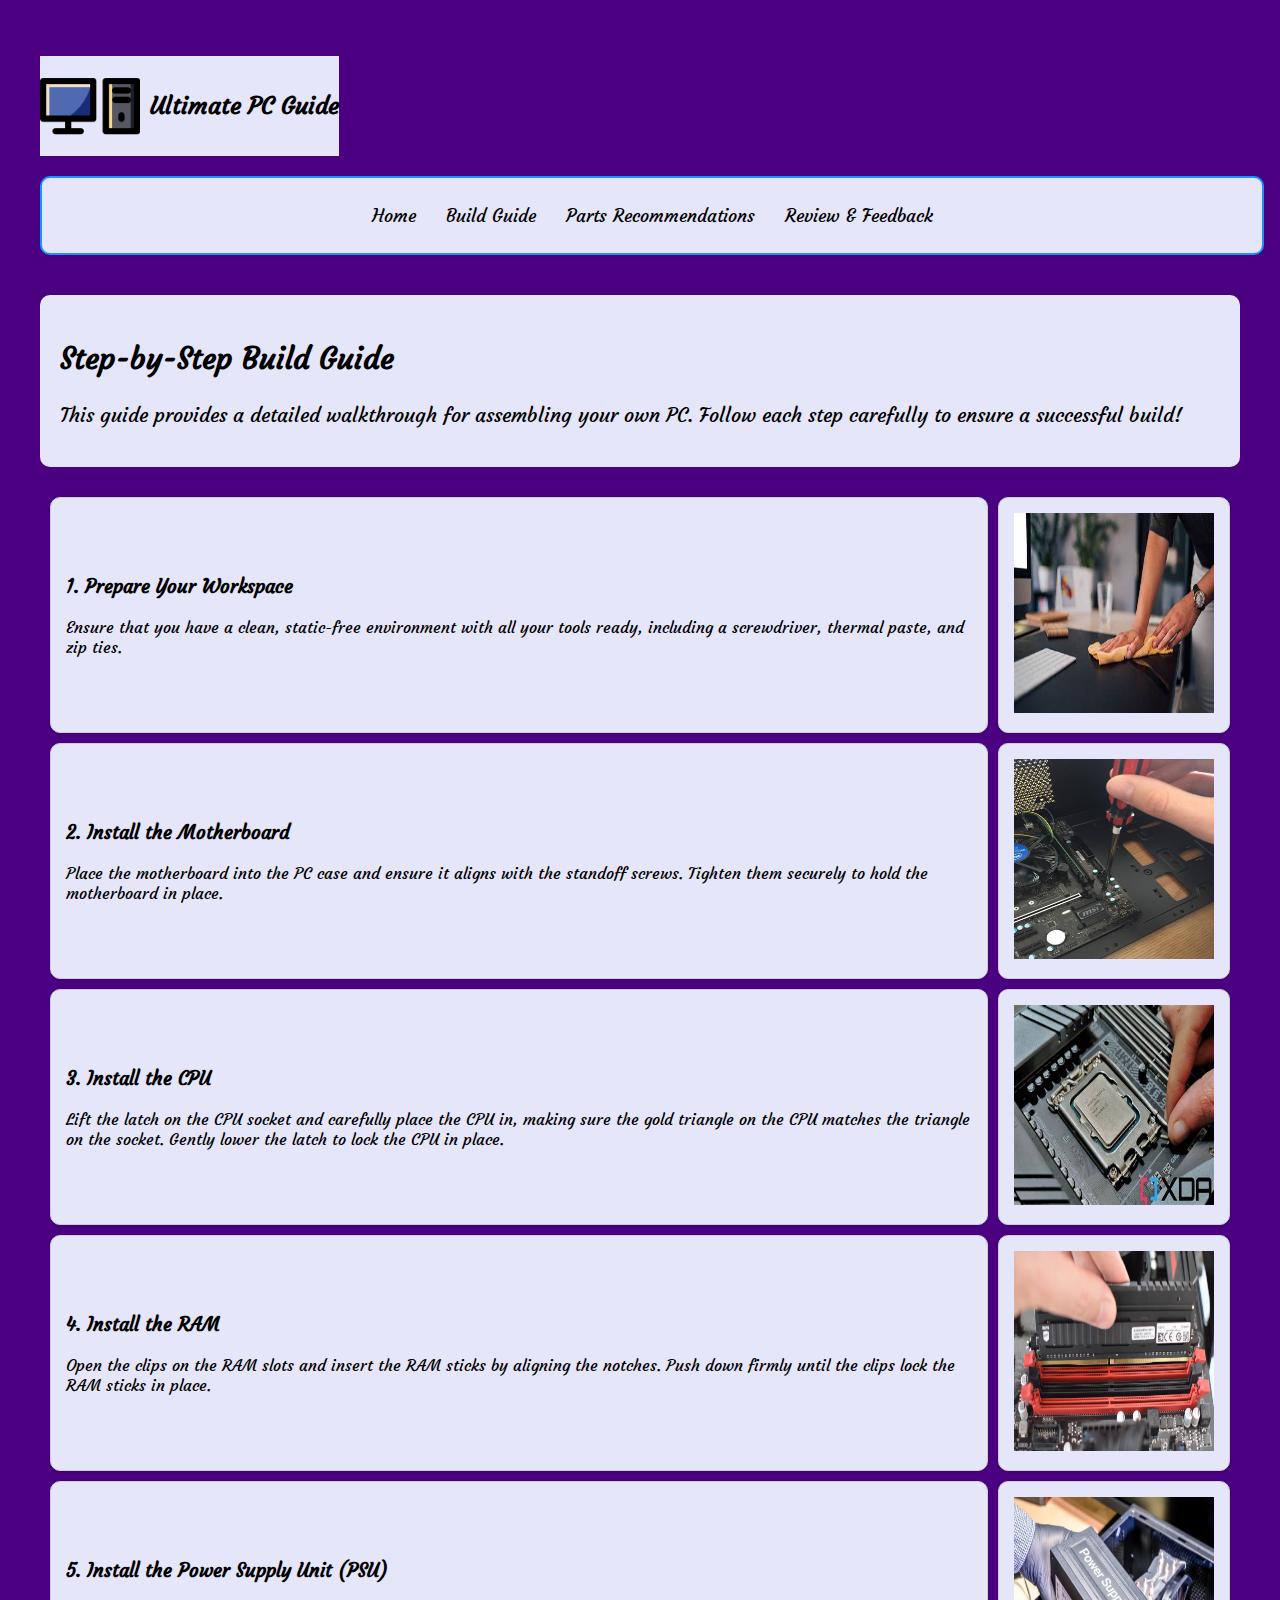
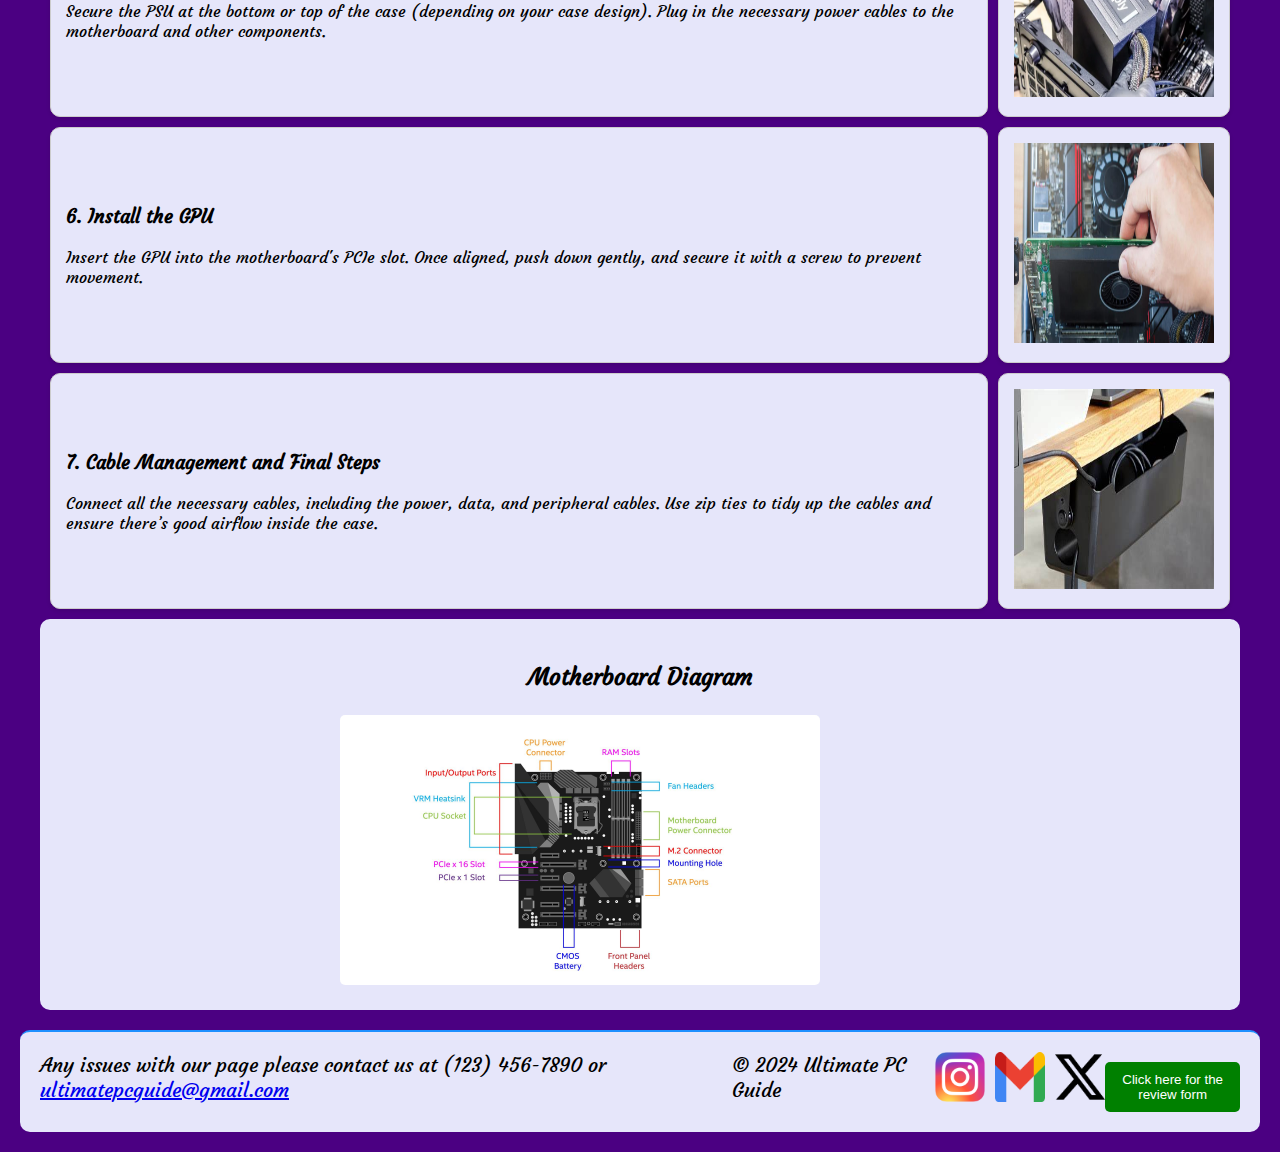
==== commit a86b9fc3: "Update buildpage.html" ====
--- a/buildpage.html
+++ b/buildpage.html
@@ -90,7 +90,9 @@
             </table>
             <div class="diagram-container">
                 <h3 class="motherboard">Motherboard Diagram</h3>
+                <a href="https://www.intel.com/content/dam/www/central-libraries/us/en/images/s2-a9-1-anatomy-of-motherboard-rwd.png.rendition.intel.web.1920.1080.png">
                 <img src="websiteimages/motherboarddiagram.jpeg" alt="Motherboard Diagram">
+                </a>
             </div>
         </section>
     </main>
--- a/stylesheet.css
+++ b/stylesheet.css
@@ -169,8 +169,20 @@
     background-color: #E6E6FA; /* Lavender background */
 }
 
-.motherboard {
+.diagram-container {
     background-color: #E6E6FA; /* Lavender background */
-    padding: 10px; /* Consistent padding */
-    border-radius: 5px; /* Rounded corners */
+    border-radius: 10px; /* Rounded corners */
+    padding: 20px; /* Padding around the content */
+    display: flex;
+    flex-direction: column; /* Stack items vertically */
+    align-items: center; /* Center align the items */
 }
+
+.diagram-container img {
+    width: 80%; /* Adjust this value to make the image smaller */
+    max-width: 600px; /* Maximum width for larger screens */
+    height: auto; /* Maintain aspect ratio */
+    border-radius: 5px; /* Rounded corners for the image */
+    object-fit: cover; /* Ensures the image covers the container */
+}
+
